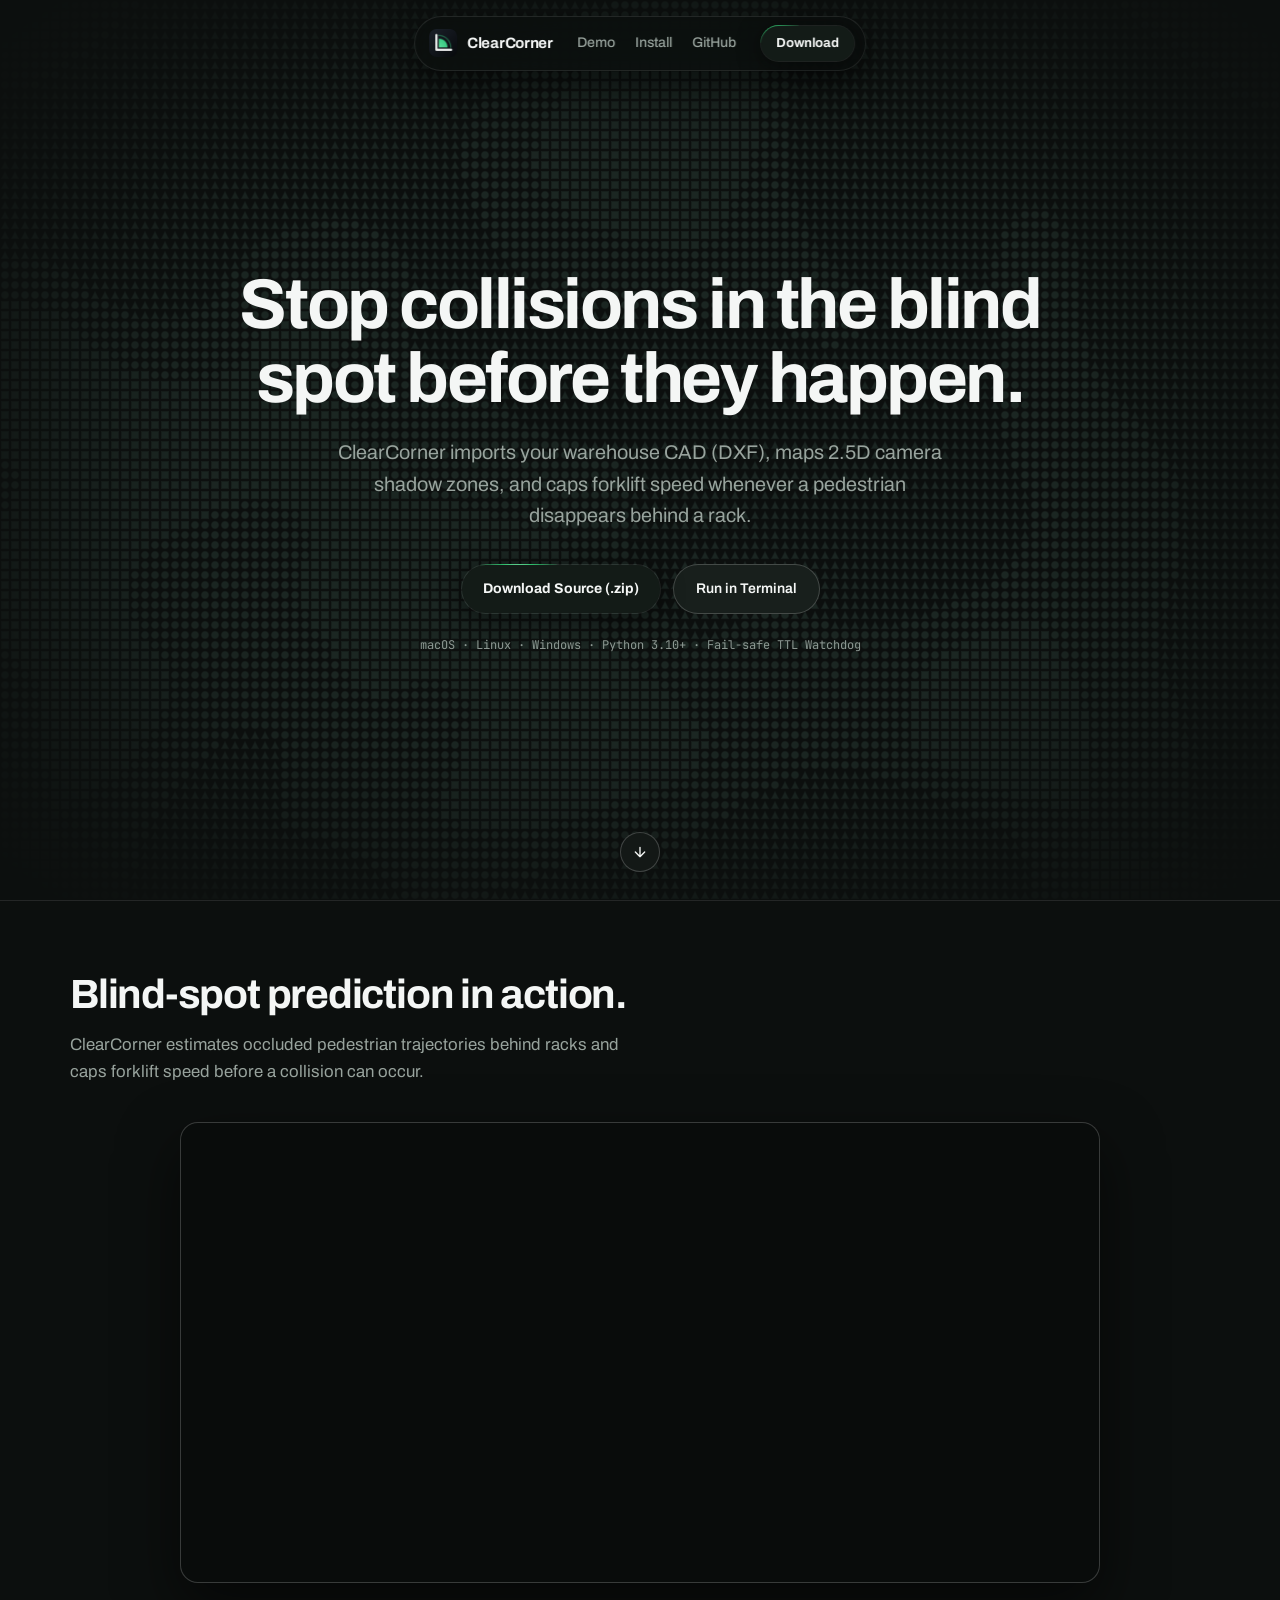
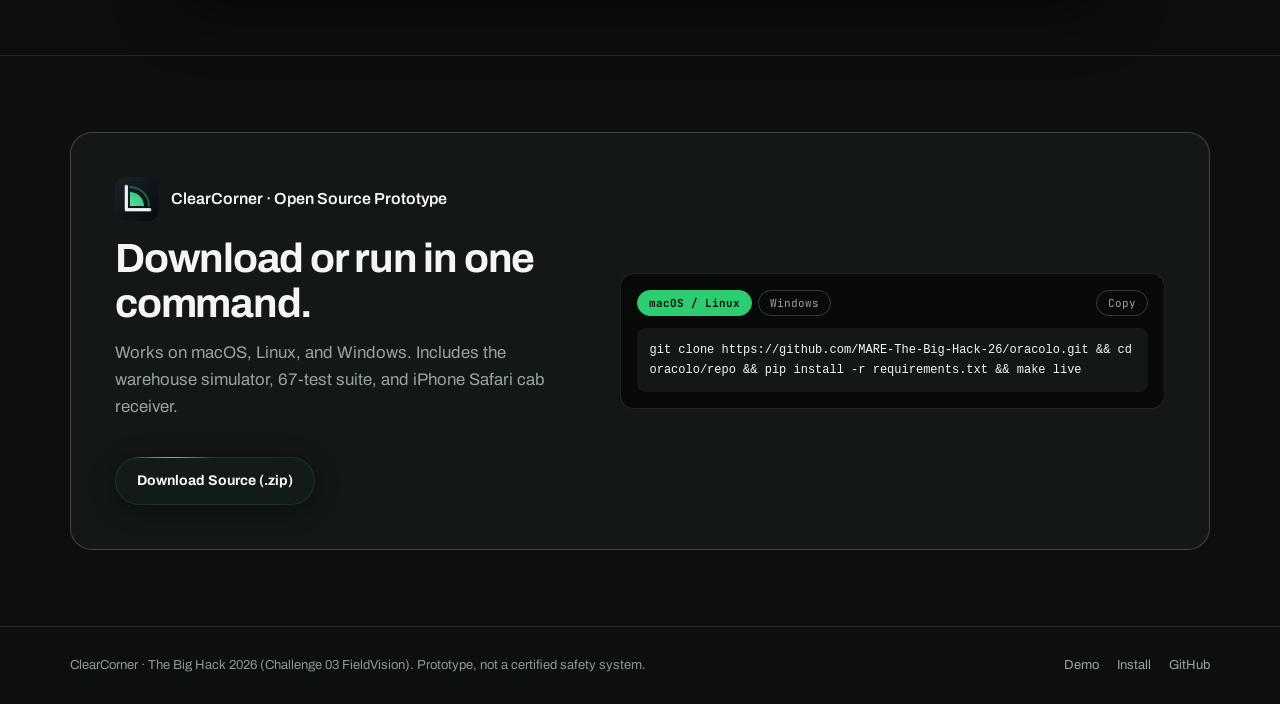
==== landing/index.html @ 02b6e32c "feat(vision,ui): ClearCorner rebrand, real-time detection/tracking, and impeccable monitoring" ====
<!DOCTYPE html>
<html lang="en">
<head>
  <meta charset="UTF-8" />
  <meta name="viewport" content="width=device-width, initial-scale=1.0" />
  <title>ClearCorner — Industrial Blind-Spot Detection</title>
  <link rel="icon" href="icon.png" type="image/png" />
  <link rel="apple-touch-icon" href="icon.png" />
  <link rel="preconnect" href="https://fonts.googleapis.com" />
  <link rel="preconnect" href="https://fonts.gstatic.com" crossorigin />
  <link href="https://fonts.googleapis.com/css2?family=Archivo:wght@400;500;600;700&family=JetBrains+Mono:wght@400;600&display=swap" rel="stylesheet" />
  <link rel="stylesheet" href="tokens.css" />
  <link rel="stylesheet" href="styles.css" />
</head>
<body>
  <nav class="navbar" aria-label="Primary">
    <a href="#top" class="nav-brand">
      <img class="app-icon-img" src="icon.png" alt="ClearCorner icon" width="28" height="28" />
      <span>ClearCorner</span>
    </a>
    <div class="nav-links">
      <a href="#demo">Demo</a>
      <a href="#install">Install</a>
      <a href="https://github.com/MARE-The-Big-Hack-26/oracolo" target="_blank" rel="noopener noreferrer">GitHub</a>
    </div>
    <a class="btn-primary btn-nav" href="https://github.com/MARE-The-Big-Hack-26/oracolo/archive/refs/heads/main.zip">Download</a>
  </nav>

  <header id="top" class="hero">
    <div class="waves" id="waves" aria-hidden="true"></div>
    <div class="container hero-content">
      <h1>Stop collisions in the blind spot before they happen.</h1>
      <p class="hero-sub">
        ClearCorner imports your warehouse CAD (DXF), maps 2.5D camera shadow zones, and caps forklift speed whenever a pedestrian disappears behind a rack.
      </p>
      <div class="hero-cta">
        <a class="btn-primary" href="https://github.com/MARE-The-Big-Hack-26/oracolo/archive/refs/heads/main.zip">Download Source (.zip)</a>
        <a class="btn-secondary" href="#install">Run in Terminal</a>
      </div>
      <div class="os-note">macOS · Linux · Windows · Python 3.10+ · Fail-safe TTL Watchdog</div>
    </div>
    <a class="v2-defiler" href="#demo" aria-label="Scroll to interactive simulator">
      <svg viewBox="0 0 24 24" fill="none" stroke="currentColor" stroke-width="2" stroke-linecap="round" stroke-linejoin="round"><path d="M12 5v14M19 12l-7 7-7-7"/></svg>
    </a>
  </header>

  <section id="demo" class="demo-section">
    <div class="container">
      <h2>Blind-spot prediction in action.</h2>
      <p class="section-lead">ClearCorner estimates occluded pedestrian trajectories behind racks and caps forklift speed before a collision can occur.</p>

      <div class="video-shell">
        <video id="demo-video" autoplay muted loop playsinline preload="metadata" src="demo-blindspot.mp4"></video>
      </div>
    </div>
  </section>

  <section id="install" class="section">
    <div class="container">
      <div class="install-box">
        <div>
          <div class="install-brand">
            <img class="app-icon-img app-icon-img-lg" src="icon.png" alt="ClearCorner icon" width="44" height="44" />
            <span>ClearCorner · Open Source Prototype</span>
          </div>
          <h2>Download or run in one command.</h2>
          <p class="section-lead">
            Works on macOS, Linux, and Windows. Includes the warehouse simulator, 67-test suite, and iPhone Safari cab receiver.
          </p>
          <a class="btn-primary" href="https://github.com/MARE-The-Big-Hack-26/oracolo/archive/refs/heads/main.zip">Download Source (.zip)</a>
        </div>

        <div class="cli-card">
          <div class="cli-head">
            <div class="os-tabs" role="tablist">
              <button class="os-tab active" data-os="unix" type="button">macOS / Linux</button>
              <button class="os-tab" data-os="windows" type="button">Windows</button>
            </div>
            <button id="copy-cmd" class="copy-btn" type="button">Copy</button>
          </div>
          <pre class="cli-code"><code id="cli-cmd">git clone https://github.com/MARE-The-Big-Hack-26/oracolo.git && cd oracolo/repo && pip install -r requirements.txt && make live</code></pre>
        </div>
      </div>
    </div>
  </section>

  <footer class="footer">
    <div class="container footer-inner">
      <span>ClearCorner · The Big Hack 2026 (Challenge 03 FieldVision). Prototype, not a certified safety system.</span>
      <div class="footer-links">
        <a href="#demo">Demo</a>
        <a href="#install">Install</a>
        <a href="https://github.com/MARE-The-Big-Hack-26/oracolo" target="_blank" rel="noopener noreferrer">GitHub</a>
      </div>
    </div>
  </footer>

  <script type="module" src="app.js"></script>
</body>
</html>
---- landing/tokens.css ----
:root {
  --bg: #0c0f0e;
  --bg-elevated: #131816;
  --bg-surface: #181f1c;
  --bg-nav: rgba(12, 15, 14, 0.82);
  --text: #f4f6f5;
  --text-muted: #98a39d;
  --text-dim: #8c9892;
  --border: rgba(244, 246, 245, 0.1);
  --border-strong: rgba(244, 246, 245, 0.2);
  --emerald: #2ecc71;
  --emerald-deep: #1e5c3f;
  --emerald-glow: rgba(46, 204, 113, 0.14);
  --amber: #f59e0b;
  --red: #ef4444;
  --ease-out: cubic-bezier(0.16, 1, 0.3, 1);
}

*, *::before, *::after { box-sizing: border-box; }

html {
  scroll-behavior: smooth;
  scroll-padding-top: 88px;
  scrollbar-color: var(--emerald-deep) var(--bg);
}

body {
  margin: 0;
  background: var(--bg);
  color: var(--text);
  font-family: "Archivo", -apple-system, BlinkMacSystemFont, sans-serif;
  line-height: 1.6;
  font-variant-numeric: tabular-nums;
  -webkit-font-smoothing: antialiased;
}

::selection {
  background: var(--emerald);
  color: #08120c;
}

:focus-visible {
  outline: 2px solid var(--emerald);
  outline-offset: 3px;
}

.container {
  width: min(1140px, calc(100% - 40px));
  margin: 0 auto;
}

.navbar {
  position: fixed;
  top: 16px;
  left: 50%;
  transform: translateX(-50%);
  z-index: 40;
  display: flex;
  align-items: center;
  gap: 24px;
  padding: 8px 10px 8px 14px;
  border-radius: 9999px;
  background: var(--bg-nav);
  backdrop-filter: blur(18px) saturate(160%);
  -webkit-backdrop-filter: blur(18px) saturate(160%);
  border: 1px solid var(--border);
  box-shadow: 0 12px 32px rgba(0, 0, 0, 0.45);
  white-space: nowrap;
}

.nav-brand {
  display: inline-flex;
  align-items: center;
  gap: 10px;
  text-decoration: none;
  color: var(--text);
  font-weight: 700;
  font-size: 15px;
  letter-spacing: -0.02em;
}

.app-icon-img {
  width: 28px;
  height: 28px;
  border-radius: 7px;
  display: block;
  object-fit: cover;
}

.app-icon-img-lg {
  width: 44px;
  height: 44px;
  border-radius: 11px;
}

.nav-links {
  display: flex;
  align-items: center;
  gap: 20px;
}

.nav-links a {
  text-decoration: none;
  color: var(--text-muted);
  font-size: 14px;
  font-weight: 500;
  transition: color 0.18s ease;
}

.nav-links a:hover { color: var(--text); }

@keyframes btn-beam-fluid {
  0% { top: 0%; left: 50%; }
  19% { top: 0%; left: calc(100% - 18px); }
  25% { top: 50%; left: 100%; }
  31% { top: 100%; left: calc(100% - 18px); }
  50% { top: 100%; left: 50%; }
  69% { top: 100%; left: 18px; }
  75% { top: 50%; left: 0%; }
  81% { top: 0%; left: 18px; }
  100% { top: 0%; left: 50%; }
}

.btn-primary {
  --btn-fond: #131b17;
  position: relative;
  overflow: hidden;
  isolation: isolate;
  display: inline-flex;
  align-items: center;
  justify-content: center;
  gap: 8px;
  padding: 13px 22px;
  border-radius: 9999px;
  background: rgba(255, 255, 255, 0.08);
  color: var(--text);
  font-size: 14px;
  font-weight: 700;
  white-space: nowrap;
  text-decoration: none;
  border: none;
  cursor: pointer;
  box-shadow: 0 4px 24px rgba(0, 0, 0, 0.45);
  transition: transform 0.2s var(--ease-out), box-shadow 0.2s ease;
}

.btn-primary::before {
  content: "";
  position: absolute;
  width: 86px;
  height: 86px;
  transform: translate(-50%, -50%);
  border-radius: 50%;
  background: radial-gradient(circle, #ffffff 0%, rgba(46, 204, 113, 0.9) 38%, rgba(46, 204, 113, 0.25) 65%, transparent 78%);
  z-index: -2;
  pointer-events: none;
  animation: btn-beam-fluid 4s linear infinite;
}

.btn-primary::after {
  content: "";
  position: absolute;
  inset: 1px;
  border-radius: 9999px;
  background: var(--btn-fond);
  z-index: -1;
  pointer-events: none;
}

.btn-primary:hover {
  transform: translateY(-1px);
  color: #ffffff;
  box-shadow: 0 10px 30px rgba(0, 0, 0, 0.55);
}

.btn-primary:hover::before {
  width: 220px;
  height: 220px;
  filter: blur(14px);
}

.btn-primary:hover::after {
  background: radial-gradient(circle 140px at var(--mx, 50%) var(--my, 50%), rgba(46, 204, 113, 0.35) 0%, rgba(19, 36, 27, 0.9) 55%, #131b17 100%);
  box-shadow: inset 0 1px 1px rgba(255, 255, 255, 0.3);
}

.btn-primary.is-tracking::before {
  animation: none;
  left: var(--mx, 50%);
  top: var(--my, 50%);
}

.btn-nav { padding: 8px 16px; font-size: 13px; }

.btn-secondary {
  display: inline-flex;
  align-items: center;
  gap: 8px;
  padding: 13px 22px;
  border-radius: 9999px;
  background: var(--bg-surface);
  color: var(--text);
  font-size: 14px;
  font-weight: 600;
  text-decoration: none;
  border: 1px solid var(--border-strong);
  transition: transform 0.2s var(--ease-out), border-color 0.18s ease;
}

.btn-secondary:hover {
  transform: translateY(-1px);
  border-color: var(--emerald);
}
---- landing/styles.css ----
.hero {
  min-height: 100svh;
  display: flex;
  flex-direction: column;
  justify-content: center;
  align-items: center;
  text-align: center;
  padding: 96px 20px 72px;
  position: relative;
  overflow: hidden;
}

.waves {
  position: absolute;
  inset: 0;
  width: 100%;
  height: 100%;
  pointer-events: none;
  z-index: 0;
}

.hero-content {
  position: relative;
  z-index: 1;
  max-width: 820px;
  margin: 0 auto;
  display: flex;
  flex-direction: column;
  align-items: center;
}

h1 {
  font-size: clamp(2.75rem, 5.6vw, 4.4rem);
  font-weight: 700;
  line-height: 1.04;
  letter-spacing: -0.035em;
  text-wrap: balance;
  margin: 0 0 22px;
}

.hero-sub {
  font-size: clamp(1.05rem, 1.6vw, 1.24rem);
  color: var(--text-muted);
  max-width: 56ch;
  margin: 0 0 32px;
}

.hero-cta {
  display: flex;
  flex-wrap: wrap;
  justify-content: center;
  gap: 12px;
  margin-bottom: 22px;
}

.os-note {
  font-family: "JetBrains Mono", monospace;
  font-size: 12px;
  color: var(--text-dim);
}

.v2-defiler {
  position: absolute;
  left: 50%;
  bottom: 28px;
  transform: translateX(-50%);
  z-index: 2;
  display: grid;
  place-items: center;
  width: 40px;
  height: 40px;
  border-radius: 50%;
  border: 1px solid var(--border-strong);
  background: var(--bg-elevated);
  color: var(--text);
  transition: transform 0.2s var(--ease-out), border-color 0.2s ease, background 0.2s ease;
}

.v2-defiler:hover {
  border-color: var(--emerald);
  background: var(--emerald);
  color: #07130c;
  transform: translateX(-50%) translateY(2px);
}

.v2-defiler svg { width: 16px; height: 16px; }

.demo-section { padding: 72px 0; border-top: 1px solid var(--border); }

.demo-tabs { display: flex; flex-wrap: wrap; gap: 8px; margin-bottom: 20px; }
.demo-tab {
  font-family: "JetBrains Mono", monospace;
  font-size: 12px;
  padding: 8px 16px;
  border-radius: 9999px;
  border: 1px solid var(--border-strong);
  background: var(--bg-elevated);
  color: var(--text-muted);
  cursor: pointer;
}
.demo-tab.active { background: var(--emerald); color: #07130c; border-color: var(--emerald); font-weight: 700; }

.video-shell {
  max-width: 920px;
  margin: 0 auto;
  border-radius: 18px;
  overflow: hidden;
  border: 1px solid var(--border-strong);
  background: #090c0b;
  box-shadow: 0 24px 60px rgba(0, 0, 0, 0.55);
}
.video-shell video { width: 100%; height: auto; display: block; }

.radar-shell { max-width: 780px; margin: 0 auto; background: var(--bg-elevated); border: 1px solid var(--border-strong); border-radius: 18px; overflow: hidden; box-shadow: 0 24px 60px rgba(0, 0, 0, 0.55); }
.radar-bar { display: flex; align-items: center; justify-content: space-between; gap: 12px; padding: 12px 16px; background: var(--bg-surface); border-bottom: 1px solid var(--border); }
.radar-title { font-family: "JetBrains Mono", monospace; font-size: 12px; color: var(--text-muted); }
.cam-toggle { display: flex; gap: 6px; }
.cam-btn { font-family: "JetBrains Mono", monospace; font-size: 11px; padding: 5px 10px; border-radius: 9999px; border: 1px solid var(--border-strong); background: transparent; color: var(--text-muted); cursor: pointer; }
.cam-btn.active { background: var(--emerald); color: #07130c; border-color: var(--emerald); font-weight: 700; }
.radar-canvas-wrap { padding: 14px; background: #090c0b; }
#radar-canvas { width: 100%; height: auto; display: block; border-radius: 10px; cursor: crosshair; }
.radar-telemetry { display: grid; grid-template-columns: repeat(3, minmax(0, 1fr)); gap: 12px; padding: 12px 16px; border-top: 1px solid var(--border); font-family: "JetBrains Mono", monospace; font-size: 12px; }

.tele-label { display: block; color: var(--text-dim); font-size: 11px; text-transform: uppercase; }
.tele-val { font-weight: 600; color: var(--text); }
.tele-val.status-ok { color: var(--emerald); }
.tele-val.status-warn { color: var(--amber); }
.tele-val.status-stop { color: var(--red); }

.section {
  padding: 76px 0;
  border-top: 1px solid var(--border);
}

h2 {
  font-size: clamp(1.85rem, 3.2vw, 2.55rem);
  font-weight: 700;
  letter-spacing: -0.03em;
  line-height: 1.1;
  margin: 0 0 14px;
}

.section-lead {
  color: var(--text-muted);
  max-width: 58ch;
  margin: 0 0 36px;
  font-size: 1.05rem;
}

.install-box {
  background: var(--bg-elevated);
  border: 1px solid var(--border-strong);
  border-radius: 22px;
  padding: clamp(24px, 4vw, 44px);
  display: grid;
  grid-template-columns: minmax(0, 1fr) minmax(0, 1.15fr);
  gap: 32px;
  align-items: center;
}

.install-box > * { min-width: 0; }

.install-brand {
  display: flex;
  align-items: center;
  gap: 12px;
  margin-bottom: 16px;
  font-weight: 600;
}

.cli-card {
  min-width: 0;
  max-width: 100%;
  background: #080a09;
  border: 1px solid var(--border);
  border-radius: 14px;
  padding: 16px;
}

.cli-head {
  display: flex;
  justify-content: space-between;
  align-items: center;
  margin-bottom: 12px;
}

.os-tabs { display: flex; gap: 6px; }

.os-tab, .copy-btn {
  font-family: "JetBrains Mono", monospace;
  font-size: 11px;
  padding: 5px 11px;
  border-radius: 9999px;
  border: 1px solid var(--border-strong);
  background: transparent;
  color: var(--text-muted);
  cursor: pointer;
}

.os-tab.active {
  background: var(--emerald);
  color: #07130c;
  border-color: var(--emerald);
  font-weight: 700;
}

.copy-btn:hover { color: var(--text); border-color: var(--text-muted); }

.cli-code {
  margin: 0;
  padding: 12px;
  border-radius: 8px;
  background: var(--bg-elevated);
  color: var(--text);
  font-family: "JetBrains Mono", monospace;
  font-size: 12px;
  line-height: 1.55;
  white-space: pre-wrap;
  overflow-wrap: anywhere;
}

.footer {
  border-top: 1px solid var(--border);
  padding: 28px 0;
  font-size: 13px;
  color: var(--text-dim);
}

.footer-inner {
  display: flex;
  justify-content: space-between;
  flex-wrap: wrap;
  gap: 16px;
}

.footer-links { display: flex; gap: 18px; }
.footer-links a { color: var(--text-muted); text-decoration: none; }
.footer-links a:hover { color: var(--text); }

@media (max-width: 860px) {
  .nav-links { display: none; }
  .install-box { grid-template-columns: 1fr; }
}
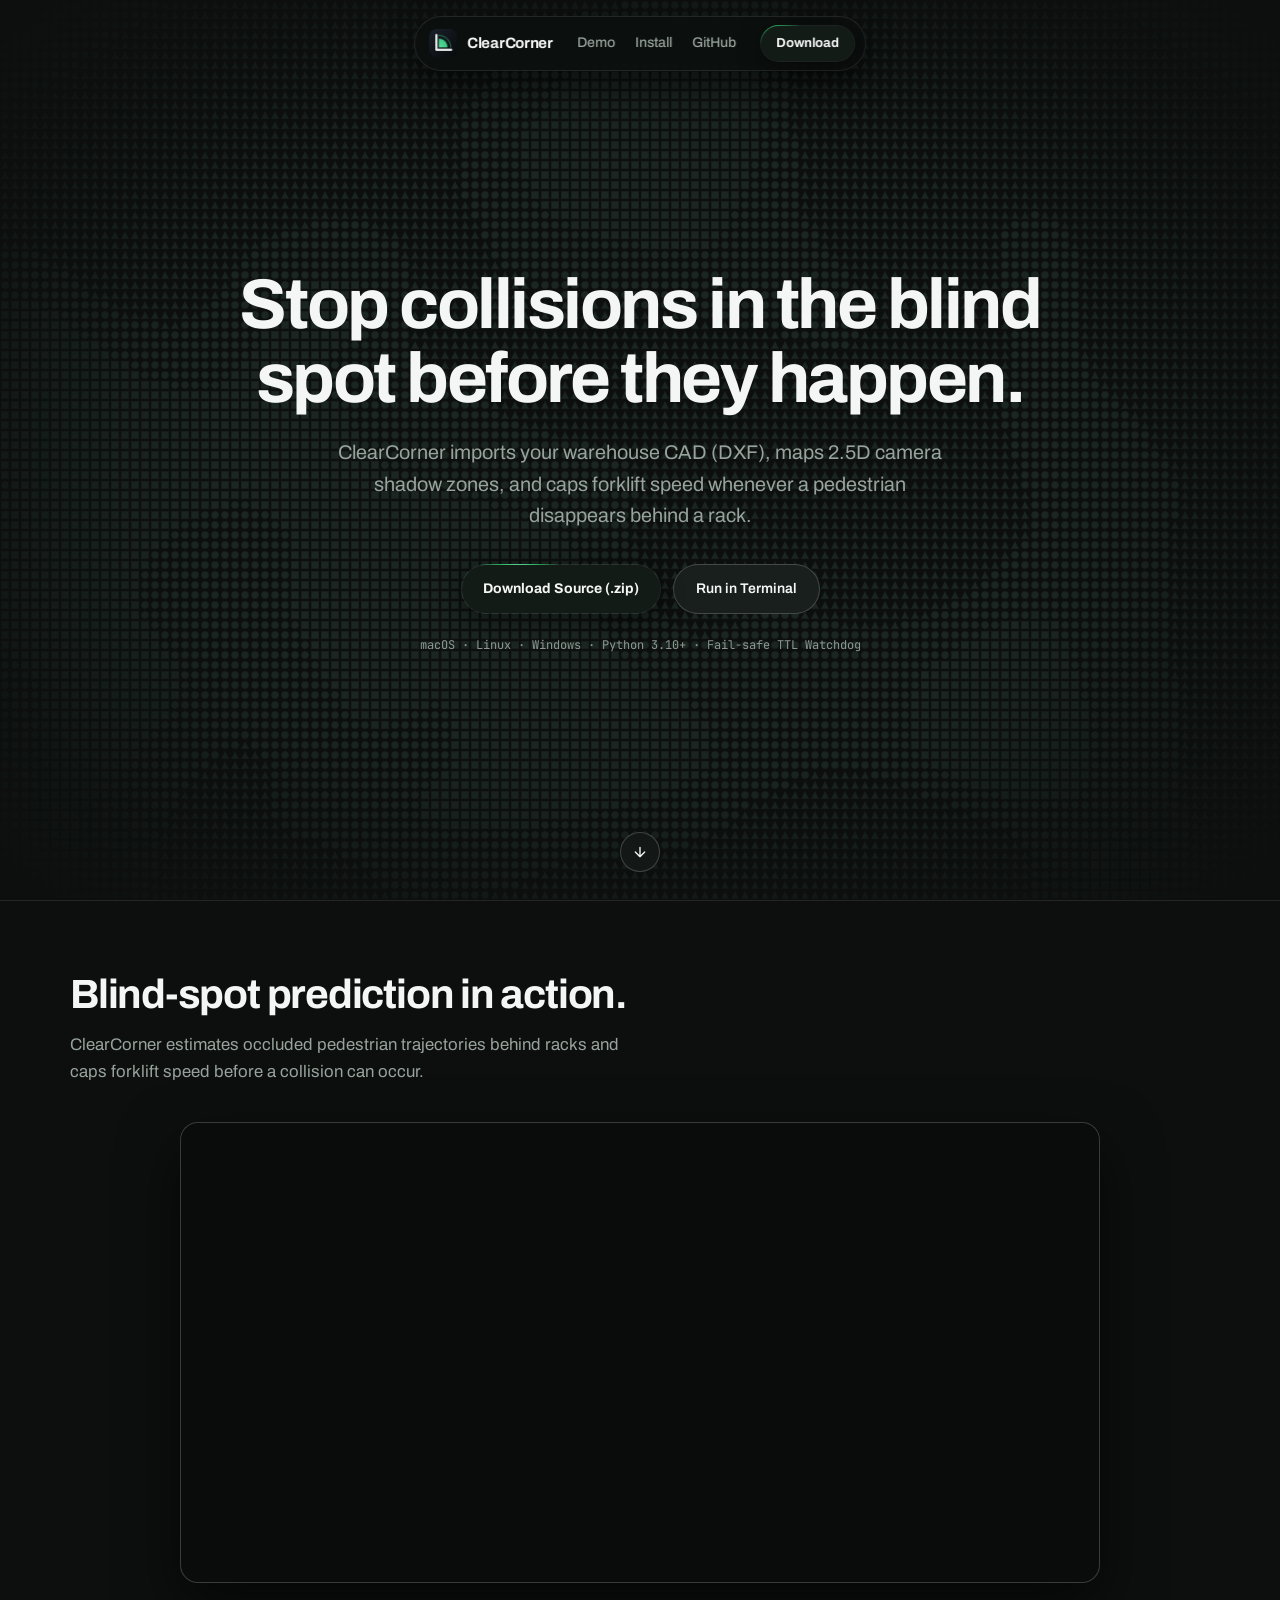
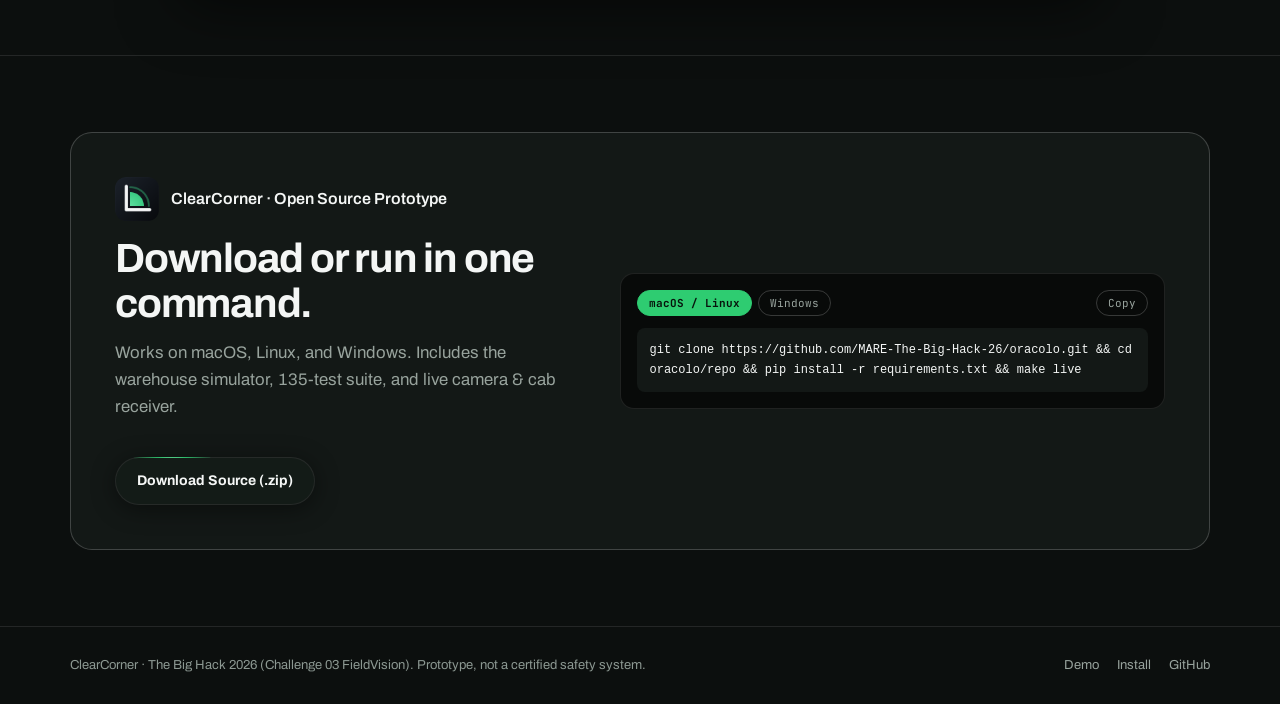
==== commit ac8d88df: "chore(landing): update landing assets, copy (135 tests), and remove unused radar code" ====
--- a/landing/index.html
+++ b/landing/index.html
@@ -65,7 +65,7 @@
           </div>
           <h2>Download or run in one command.</h2>
           <p class="section-lead">
-            Works on macOS, Linux, and Windows. Includes the warehouse simulator, 67-test suite, and iPhone Safari cab receiver.
+            Works on macOS, Linux, and Windows. Includes the warehouse simulator, 135-test suite, and live camera &amp; cab receiver.
           </p>
           <a class="btn-primary" href="https://github.com/MARE-The-Big-Hack-26/oracolo/archive/refs/heads/main.zip">Download Source (.zip)</a>
         </div>
--- a/landing/styles.css
+++ b/landing/styles.css
@@ -87,19 +87,6 @@
 
 .demo-section { padding: 72px 0; border-top: 1px solid var(--border); }
 
-.demo-tabs { display: flex; flex-wrap: wrap; gap: 8px; margin-bottom: 20px; }
-.demo-tab {
-  font-family: "JetBrains Mono", monospace;
-  font-size: 12px;
-  padding: 8px 16px;
-  border-radius: 9999px;
-  border: 1px solid var(--border-strong);
-  background: var(--bg-elevated);
-  color: var(--text-muted);
-  cursor: pointer;
-}
-.demo-tab.active { background: var(--emerald); color: #07130c; border-color: var(--emerald); font-weight: 700; }
-
 .video-shell {
   max-width: 920px;
   margin: 0 auto;
@@ -110,22 +97,6 @@
   box-shadow: 0 24px 60px rgba(0, 0, 0, 0.55);
 }
 .video-shell video { width: 100%; height: auto; display: block; }
-
-.radar-shell { max-width: 780px; margin: 0 auto; background: var(--bg-elevated); border: 1px solid var(--border-strong); border-radius: 18px; overflow: hidden; box-shadow: 0 24px 60px rgba(0, 0, 0, 0.55); }
-.radar-bar { display: flex; align-items: center; justify-content: space-between; gap: 12px; padding: 12px 16px; background: var(--bg-surface); border-bottom: 1px solid var(--border); }
-.radar-title { font-family: "JetBrains Mono", monospace; font-size: 12px; color: var(--text-muted); }
-.cam-toggle { display: flex; gap: 6px; }
-.cam-btn { font-family: "JetBrains Mono", monospace; font-size: 11px; padding: 5px 10px; border-radius: 9999px; border: 1px solid var(--border-strong); background: transparent; color: var(--text-muted); cursor: pointer; }
-.cam-btn.active { background: var(--emerald); color: #07130c; border-color: var(--emerald); font-weight: 700; }
-.radar-canvas-wrap { padding: 14px; background: #090c0b; }
-#radar-canvas { width: 100%; height: auto; display: block; border-radius: 10px; cursor: crosshair; }
-.radar-telemetry { display: grid; grid-template-columns: repeat(3, minmax(0, 1fr)); gap: 12px; padding: 12px 16px; border-top: 1px solid var(--border); font-family: "JetBrains Mono", monospace; font-size: 12px; }
-
-.tele-label { display: block; color: var(--text-dim); font-size: 11px; text-transform: uppercase; }
-.tele-val { font-weight: 600; color: var(--text); }
-.tele-val.status-ok { color: var(--emerald); }
-.tele-val.status-warn { color: var(--amber); }
-.tele-val.status-stop { color: var(--red); }
 
 .section {
   padding: 76px 0;
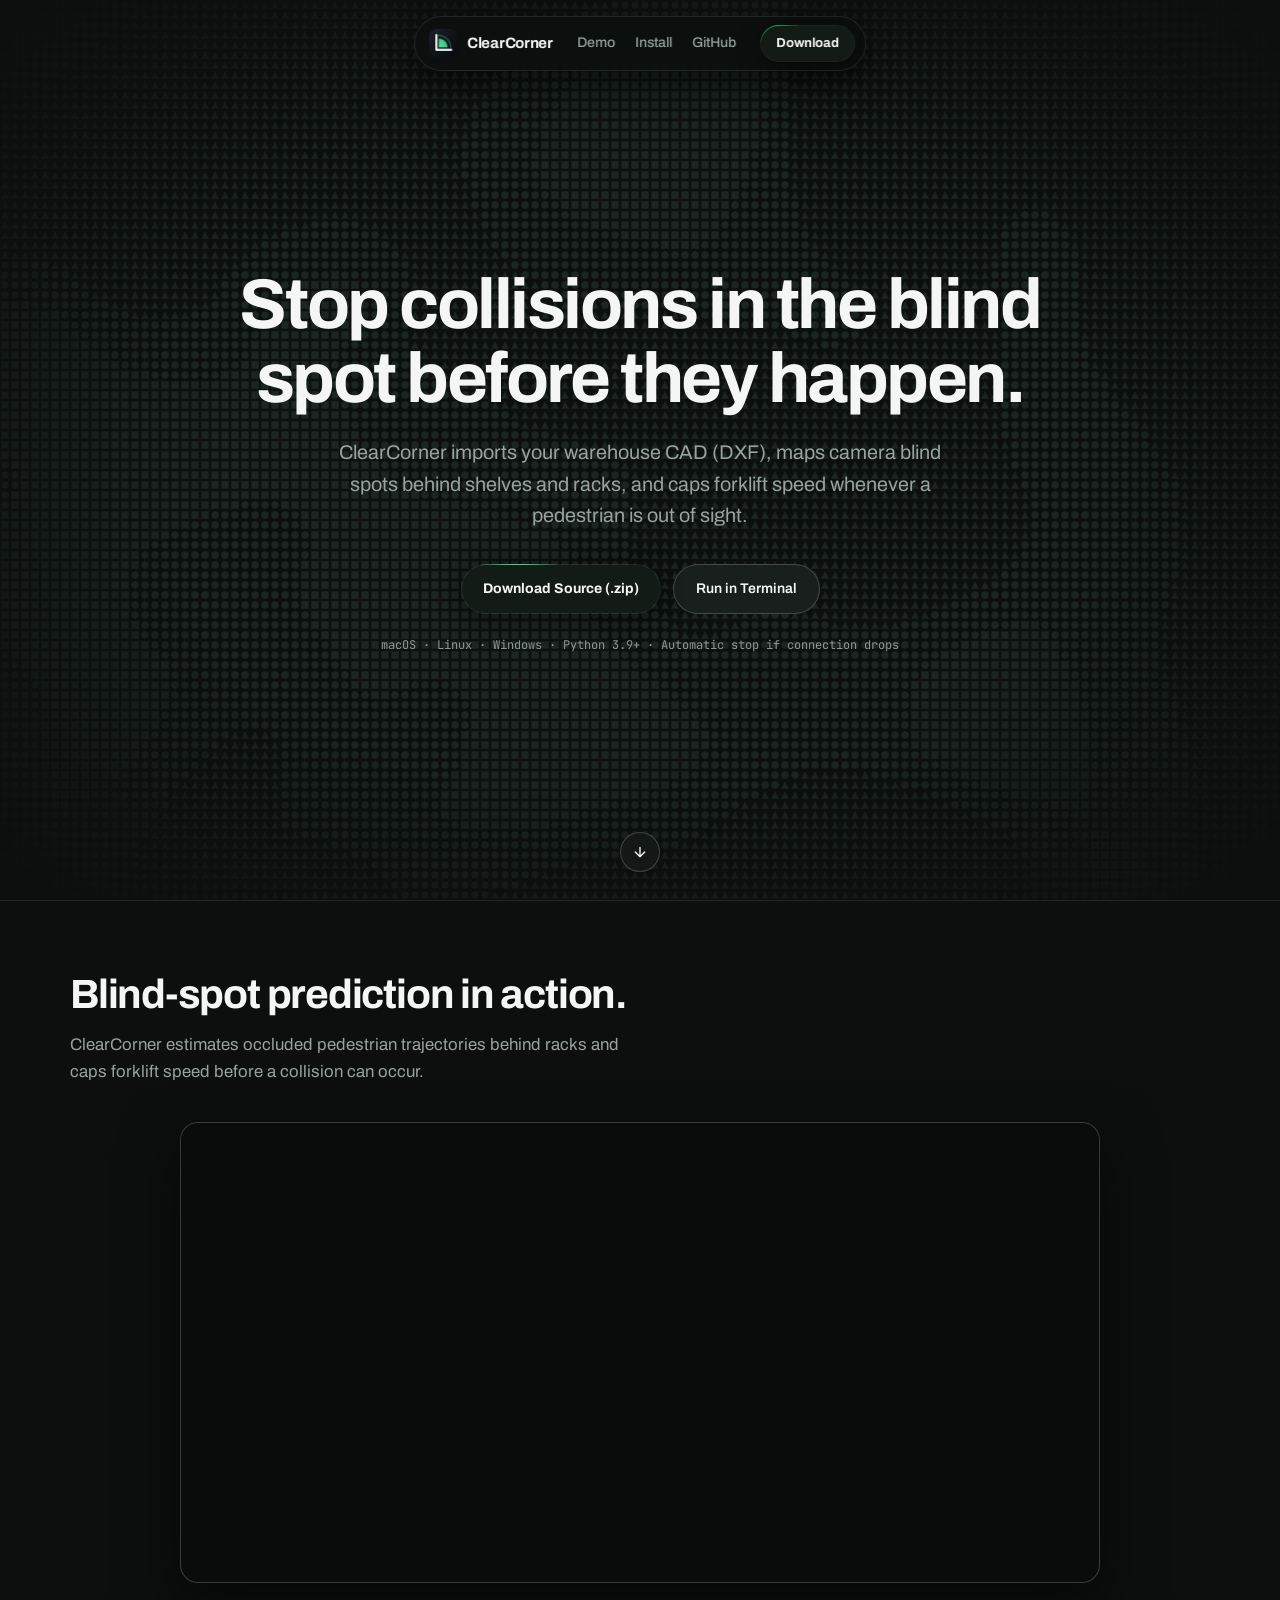
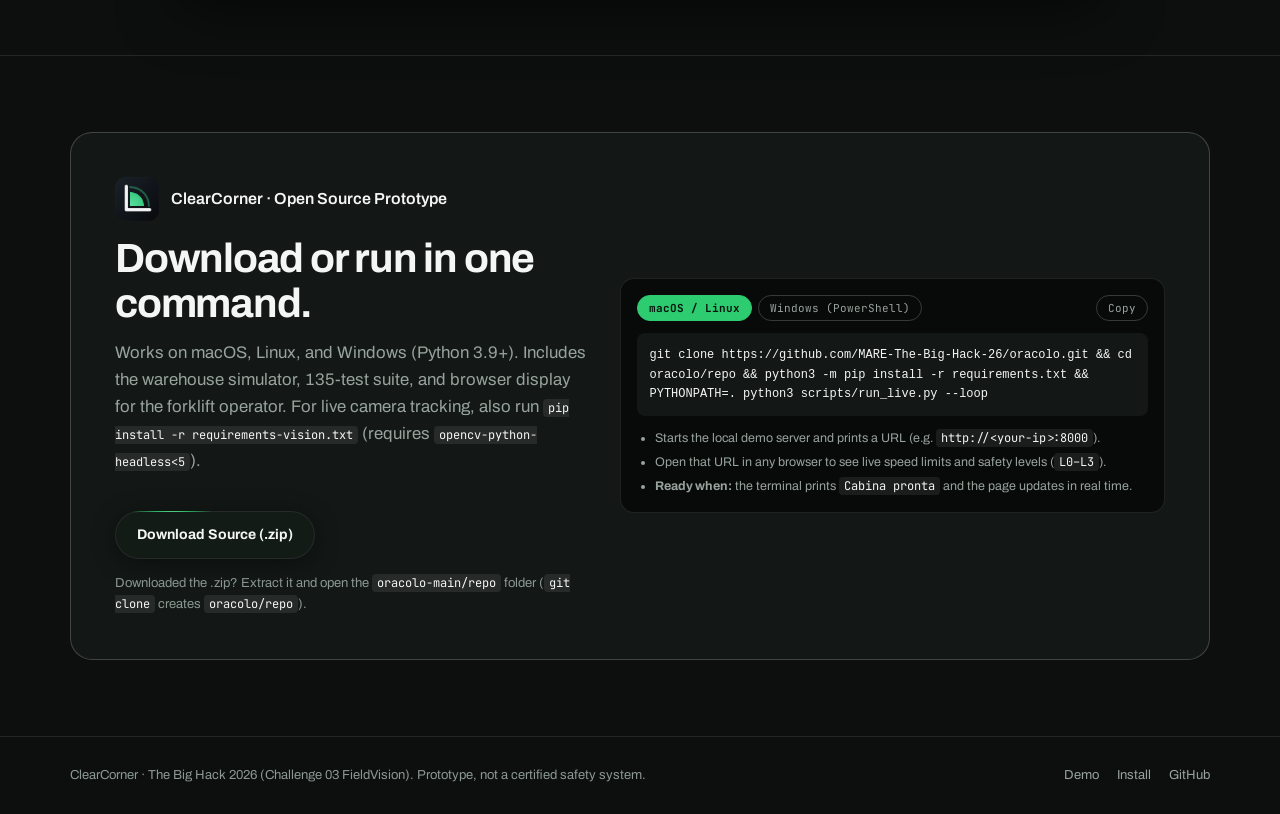
==== commit 562b3ed3: "fix(landing): clarify Windows/ZIP install, Python 3.9+, plain copy, and scroll offset" ====
--- a/landing/index.html
+++ b/landing/index.html
@@ -31,13 +31,13 @@
     <div class="container hero-content">
       <h1>Stop collisions in the blind spot before they happen.</h1>
       <p class="hero-sub">
-        ClearCorner imports your warehouse CAD (DXF), maps 2.5D camera shadow zones, and caps forklift speed whenever a pedestrian disappears behind a rack.
+        ClearCorner imports your warehouse CAD (DXF), maps camera blind spots behind shelves and racks, and caps forklift speed whenever a pedestrian is out of sight.
       </p>
       <div class="hero-cta">
         <a class="btn-primary" href="https://github.com/MARE-The-Big-Hack-26/oracolo/archive/refs/heads/main.zip">Download Source (.zip)</a>
         <a class="btn-secondary" href="#install">Run in Terminal</a>
       </div>
-      <div class="os-note">macOS · Linux · Windows · Python 3.10+ · Fail-safe TTL Watchdog</div>
+      <div class="os-note">macOS · Linux · Windows · Python 3.9+ · Automatic stop if connection drops</div>
     </div>
     <a class="v2-defiler" href="#demo" aria-label="Scroll to interactive simulator">
       <svg viewBox="0 0 24 24" fill="none" stroke="currentColor" stroke-width="2" stroke-linecap="round" stroke-linejoin="round"><path d="M12 5v14M19 12l-7 7-7-7"/></svg>
@@ -65,20 +65,26 @@
           </div>
           <h2>Download or run in one command.</h2>
           <p class="section-lead">
-            Works on macOS, Linux, and Windows. Includes the warehouse simulator, 135-test suite, and live camera &amp; cab receiver.
+            Works on macOS, Linux, and Windows (Python 3.9+). Includes the warehouse simulator, 135-test suite, and browser display for the forklift operator. For live camera tracking, also run <code>pip install -r requirements-vision.txt</code> (requires <code>opencv-python-headless&lt;5</code>).
           </p>
           <a class="btn-primary" href="https://github.com/MARE-The-Big-Hack-26/oracolo/archive/refs/heads/main.zip">Download Source (.zip)</a>
+          <p class="zip-note">Downloaded the .zip? Extract it and open the <code>oracolo-main/repo</code> folder (<code>git clone</code> creates <code>oracolo/repo</code>).</p>
         </div>
 
         <div class="cli-card">
           <div class="cli-head">
             <div class="os-tabs" role="tablist">
               <button class="os-tab active" data-os="unix" type="button">macOS / Linux</button>
-              <button class="os-tab" data-os="windows" type="button">Windows</button>
+              <button class="os-tab" data-os="windows" type="button">Windows (PowerShell)</button>
             </div>
             <button id="copy-cmd" class="copy-btn" type="button">Copy</button>
           </div>
-          <pre class="cli-code"><code id="cli-cmd">git clone https://github.com/MARE-The-Big-Hack-26/oracolo.git && cd oracolo/repo && pip install -r requirements.txt && make live</code></pre>
+          <pre class="cli-code"><code id="cli-cmd">git clone https://github.com/MARE-The-Big-Hack-26/oracolo.git && cd oracolo/repo && python3 -m pip install -r requirements.txt && PYTHONPATH=. python3 scripts/run_live.py --loop</code></pre>
+          <ul class="cli-steps">
+            <li>Starts the local demo server and prints a URL (e.g. <code>http://&lt;your-ip&gt;:8000</code>).</li>
+            <li>Open that URL in any browser to see live speed limits and safety levels (<code>L0–L3</code>).</li>
+            <li><b>Ready when:</b> the terminal prints <code>Cabina pronta</code> and the page updates in real time.</li>
+          </ul>
         </div>
       </div>
     </div>
@@ -95,6 +101,11 @@
     </div>
   </footer>
 
-  <script type="module" src="app.js"></script>
+  <script type="module">
+    import { shapeWaves } from "./waves.js";
+    const wavesEl = document.getElementById("waves");
+    if (wavesEl) shapeWaves(wavesEl);
+  </script>
+  <script defer src="app.js"></script>
 </body>
 </html>
--- a/landing/styles.css
+++ b/landing/styles.css
@@ -101,6 +101,34 @@
 .section {
   padding: 76px 0;
   border-top: 1px solid var(--border);
+  scroll-margin-top: 96px;
+}
+
+#demo { scroll-margin-top: 96px; }
+
+.zip-note {
+  margin: 14px 0 0;
+  font-size: 13px;
+  color: var(--text-dim);
+}
+
+.zip-note code, .section-lead code, .cli-steps code {
+  font-family: "JetBrains Mono", monospace;
+  font-size: 12px;
+  color: var(--text);
+  background: rgba(244, 246, 245, 0.08);
+  padding: 1px 5px;
+  border-radius: 4px;
+}
+
+.cli-steps {
+  margin: 12px 0 0;
+  padding-left: 18px;
+  font-size: 12.5px;
+  color: var(--text-muted);
+  display: flex;
+  flex-direction: column;
+  gap: 4px;
 }
 
 h2 {
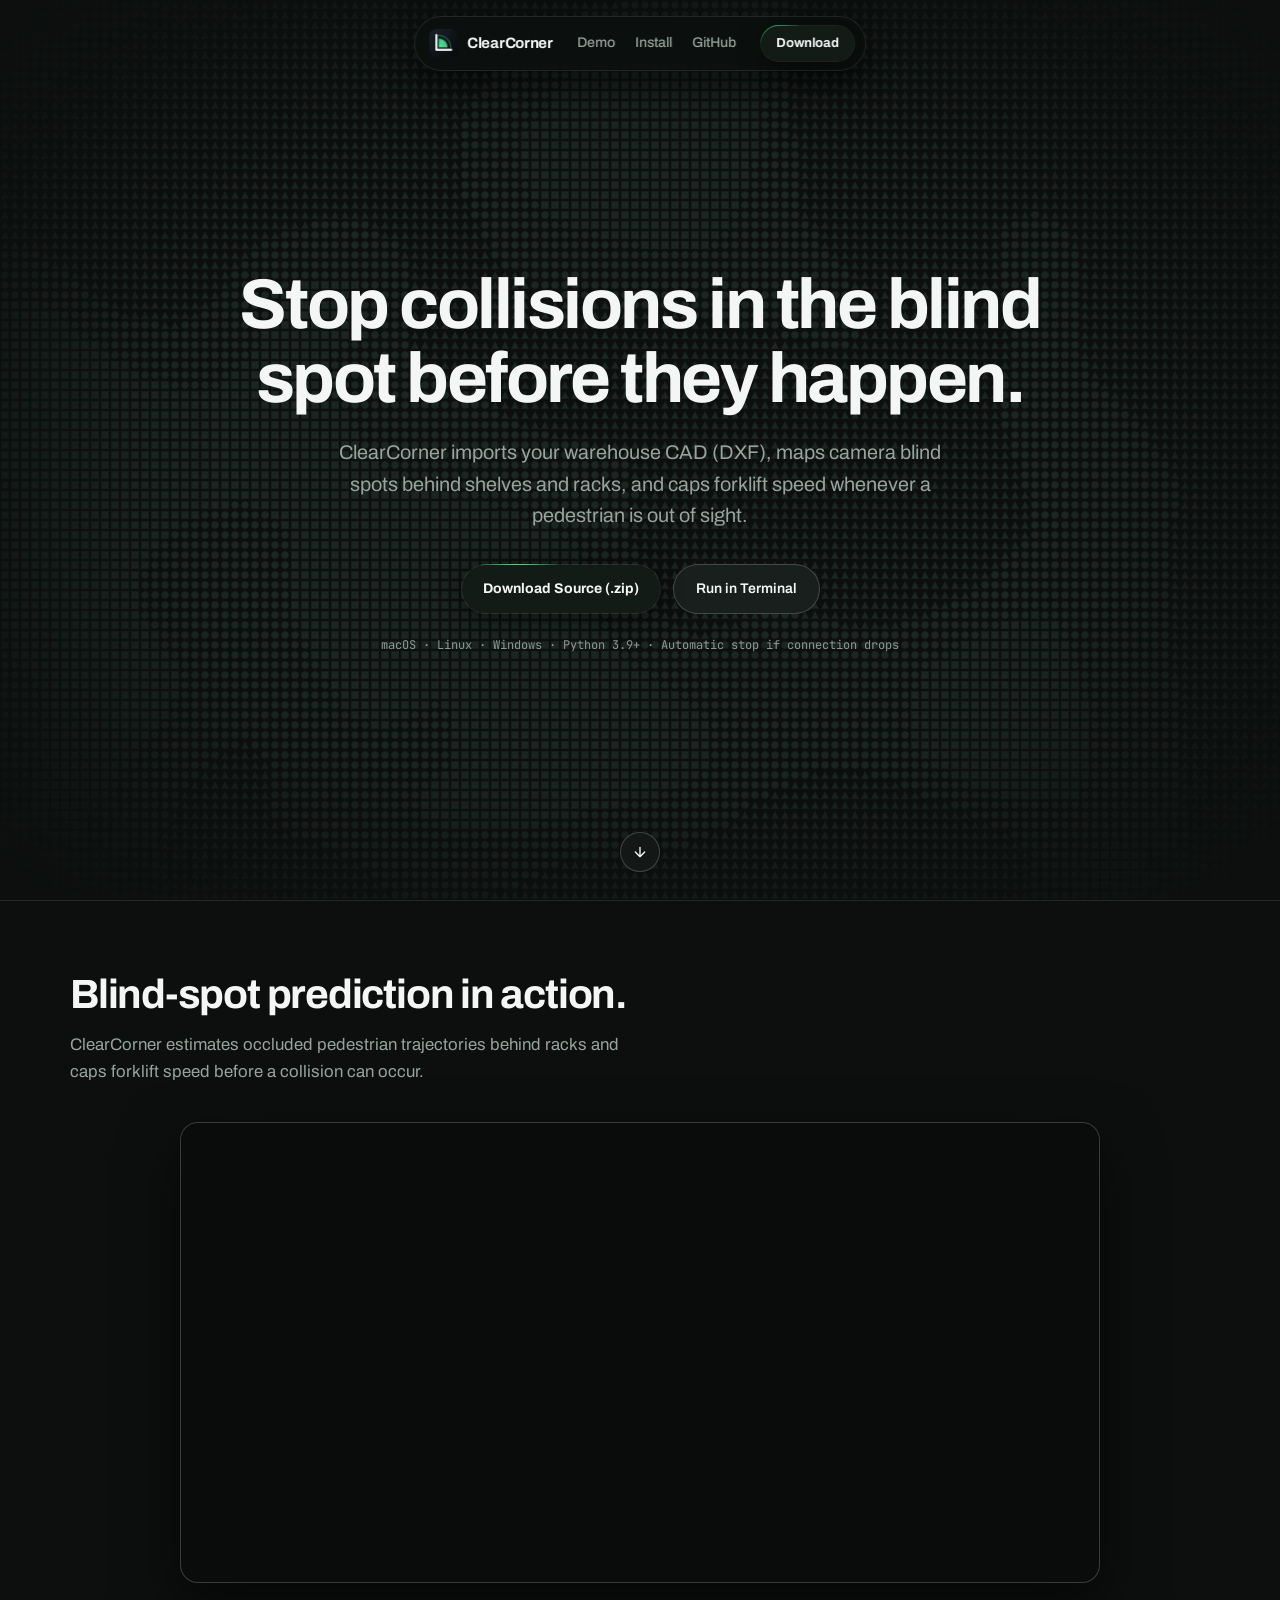
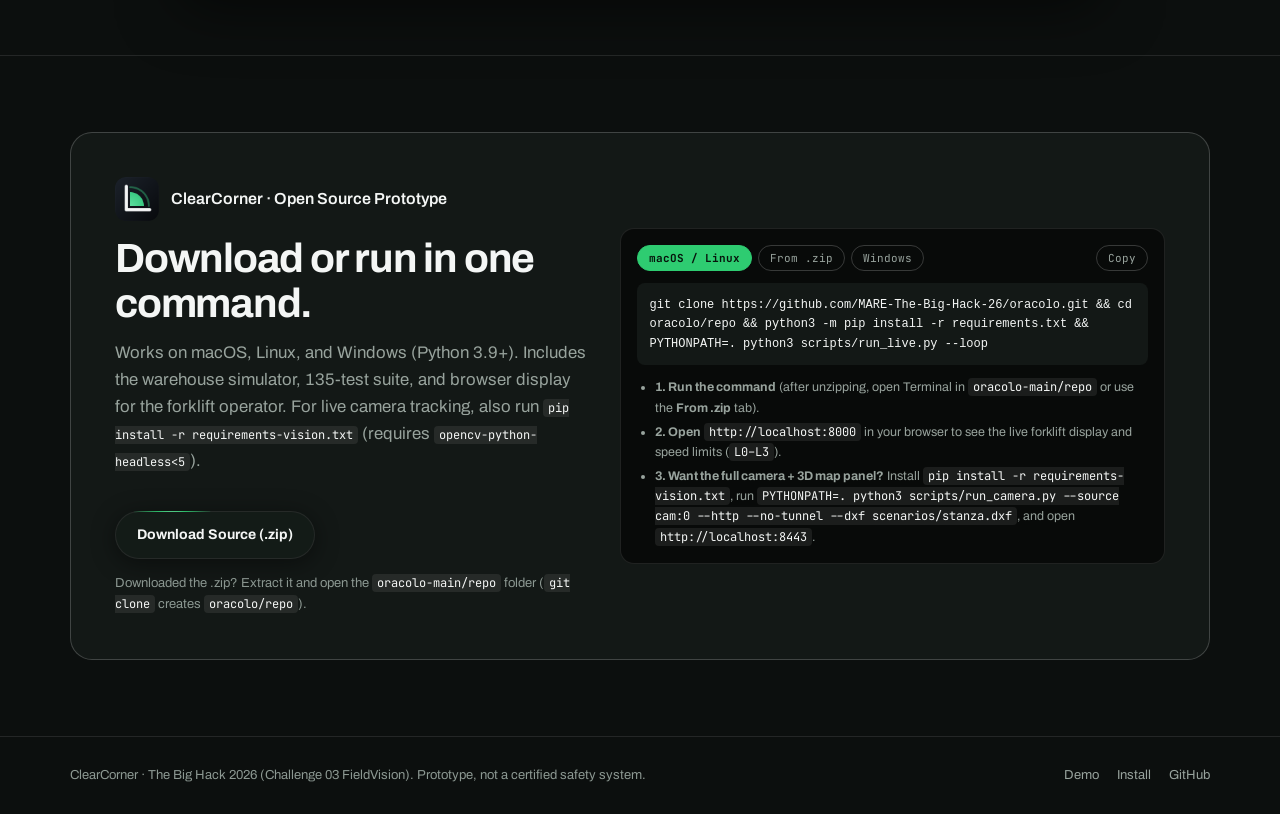
==== commit aa2949f7: "docs(landing,readme): add clear step-by-step From .zip quickstart" ====
--- a/landing/index.html
+++ b/landing/index.html
@@ -75,15 +75,16 @@
           <div class="cli-head">
             <div class="os-tabs" role="tablist">
               <button class="os-tab active" data-os="unix" type="button">macOS / Linux</button>
-              <button class="os-tab" data-os="windows" type="button">Windows (PowerShell)</button>
+              <button class="os-tab" data-os="zip" type="button">From .zip</button>
+              <button class="os-tab" data-os="windows" type="button">Windows</button>
             </div>
             <button id="copy-cmd" class="copy-btn" type="button">Copy</button>
           </div>
           <pre class="cli-code"><code id="cli-cmd">git clone https://github.com/MARE-The-Big-Hack-26/oracolo.git && cd oracolo/repo && python3 -m pip install -r requirements.txt && PYTHONPATH=. python3 scripts/run_live.py --loop</code></pre>
           <ul class="cli-steps">
-            <li>Starts the local demo server and prints a URL (e.g. <code>http://&lt;your-ip&gt;:8000</code>).</li>
-            <li>Open that URL in any browser to see live speed limits and safety levels (<code>L0–L3</code>).</li>
-            <li><b>Ready when:</b> the terminal prints <code>Cabina pronta</code> and the page updates in real time.</li>
+            <li><b>1. Run the command</b> (after unzipping, open Terminal in <code>oracolo-main/repo</code> or use the <b>From .zip</b> tab).</li>
+            <li><b>2. Open</b> <code>http://localhost:8000</code> in your browser to see the live forklift display and speed limits (<code>L0–L3</code>).</li>
+            <li><b>3. Want the full camera + 3D map panel?</b> Install <code>pip install -r requirements-vision.txt</code>, run <code>PYTHONPATH=. python3 scripts/run_camera.py --source cam:0 --http --no-tunnel --dxf scenarios/stanza.dxf</code>, and open <code>http://localhost:8443</code>.</li>
           </ul>
         </div>
       </div>
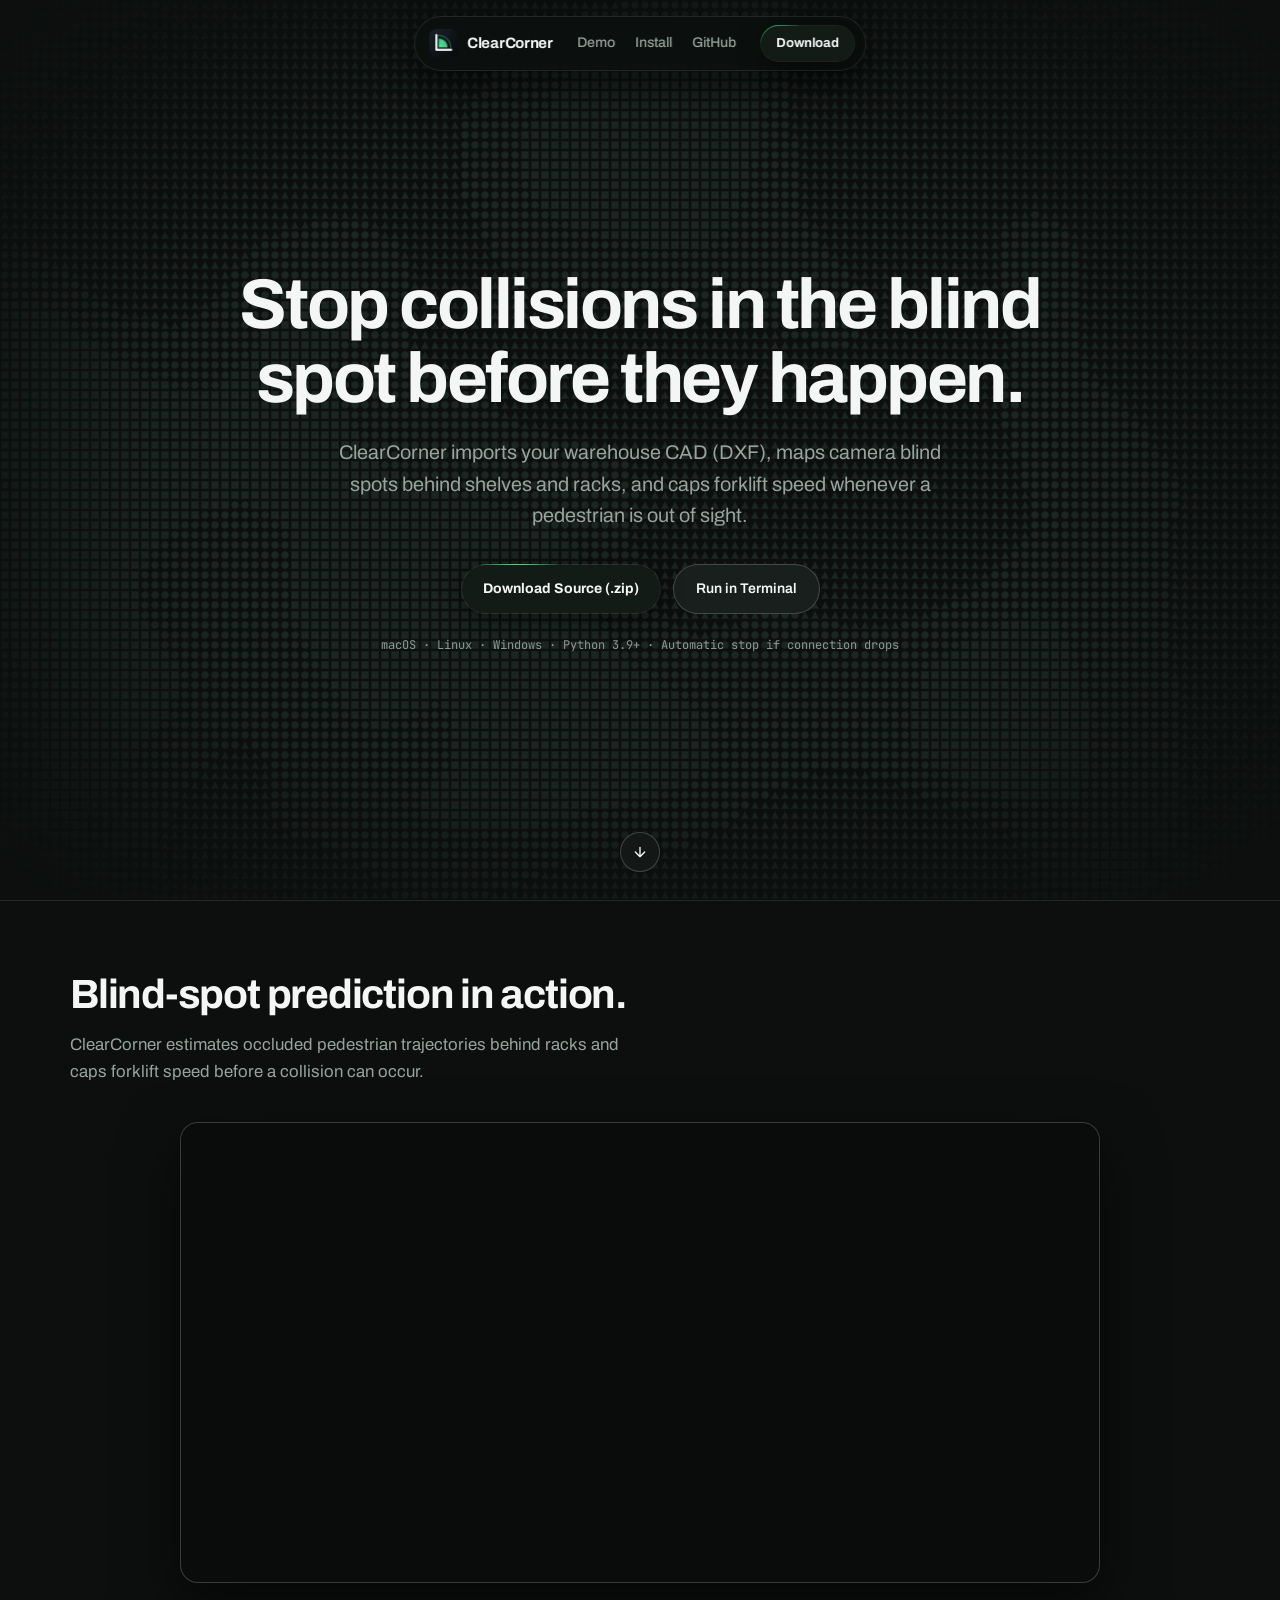
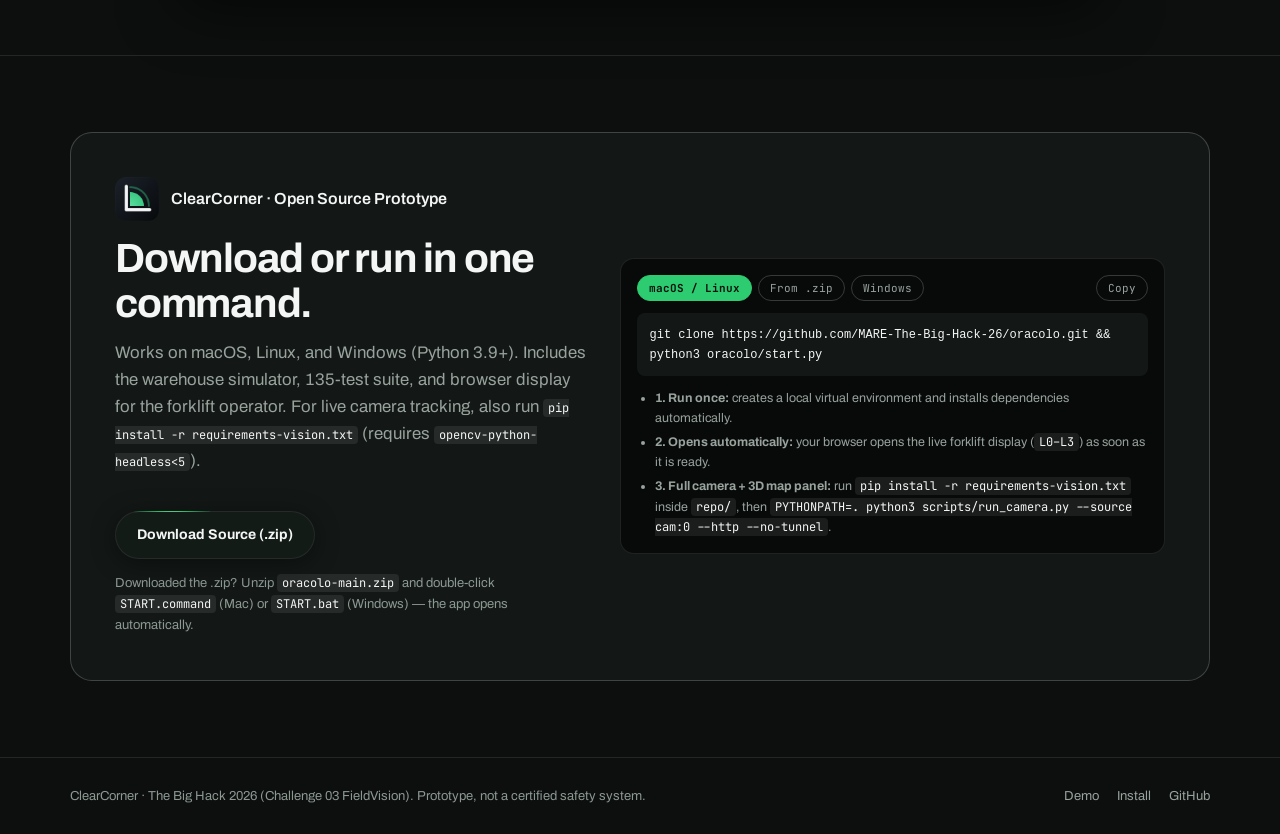
==== commit 65f42239: "feat: add one-click/one-command app launcher (start.py, START.command, START.bat)" ====
--- a/landing/index.html
+++ b/landing/index.html
@@ -68,7 +68,7 @@
             Works on macOS, Linux, and Windows (Python 3.9+). Includes the warehouse simulator, 135-test suite, and browser display for the forklift operator. For live camera tracking, also run <code>pip install -r requirements-vision.txt</code> (requires <code>opencv-python-headless&lt;5</code>).
           </p>
           <a class="btn-primary" href="https://github.com/MARE-The-Big-Hack-26/oracolo/archive/refs/heads/main.zip">Download Source (.zip)</a>
-          <p class="zip-note">Downloaded the .zip? Extract it and open the <code>oracolo-main/repo</code> folder (<code>git clone</code> creates <code>oracolo/repo</code>).</p>
+          <p class="zip-note">Downloaded the .zip? Unzip <code>oracolo-main.zip</code> and double-click <code>START.command</code> (Mac) or <code>START.bat</code> (Windows) — the app opens automatically.</p>
         </div>
 
         <div class="cli-card">
@@ -80,11 +80,11 @@
             </div>
             <button id="copy-cmd" class="copy-btn" type="button">Copy</button>
           </div>
-          <pre class="cli-code"><code id="cli-cmd">git clone https://github.com/MARE-The-Big-Hack-26/oracolo.git && cd oracolo/repo && python3 -m pip install -r requirements.txt && PYTHONPATH=. python3 scripts/run_live.py --loop</code></pre>
+          <pre class="cli-code"><code id="cli-cmd">git clone https://github.com/MARE-The-Big-Hack-26/oracolo.git && python3 oracolo/start.py</code></pre>
           <ul class="cli-steps">
-            <li><b>1. Run the command</b> (after unzipping, open Terminal in <code>oracolo-main/repo</code> or use the <b>From .zip</b> tab).</li>
-            <li><b>2. Open</b> <code>http://localhost:8000</code> in your browser to see the live forklift display and speed limits (<code>L0–L3</code>).</li>
-            <li><b>3. Want the full camera + 3D map panel?</b> Install <code>pip install -r requirements-vision.txt</code>, run <code>PYTHONPATH=. python3 scripts/run_camera.py --source cam:0 --http --no-tunnel --dxf scenarios/stanza.dxf</code>, and open <code>http://localhost:8443</code>.</li>
+            <li><b>1. Run once:</b> creates a local virtual environment and installs dependencies automatically.</li>
+            <li><b>2. Opens automatically:</b> your browser opens the live forklift display (<code>L0–L3</code>) as soon as it is ready.</li>
+            <li><b>3. Full camera + 3D map panel:</b> run <code>pip install -r requirements-vision.txt</code> inside <code>repo/</code>, then <code>PYTHONPATH=. python3 scripts/run_camera.py --source cam:0 --http --no-tunnel</code>.</li>
           </ul>
         </div>
       </div>
